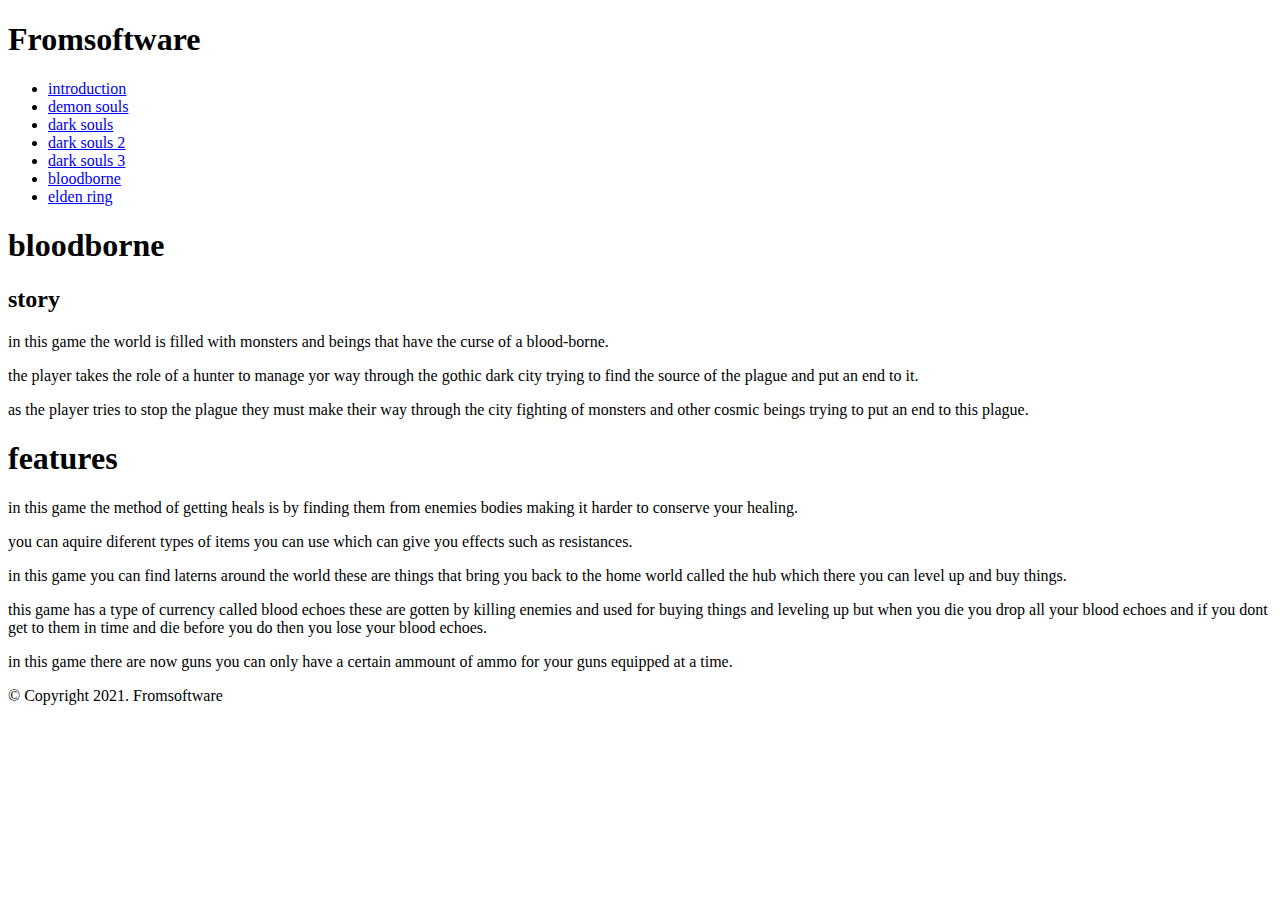
==== bloodborne.html @ 0683342c "Add files via upload" ====
<!doctype html>
<html>
	<head>
	<title>My Awesome Website</title>
 	 <link href="../2022_joshua_web design/style.css" rel="stylesheet" type="text/css">
		<meta name="viewport" content="width=device-width, initial-scale=1">
		<link href="https://fonts.googleapis.com/css2?family=Pacifico&display=swap" rel="stylesheet">
	</head>
<body>
	<header>
<h1>Fromsoftware</h1>
 <nav>
  <ul>
	  <li>
    <a href="../real website/index.html">introduction</a> 
   </li>
   <li>
    <a href="../real website/demon souls.html">demon souls</a> 
   </li>
   <li>
    <a href="../real website/dark souls.html">dark souls</a>
   </li>
	   <li>
    <a href="../real website/dark souls 2.html">dark souls 2</a> 
   </li>
   <li>
    <a href="../real website/dark souls 3.html">dark souls 3</a>
   </li>
	   <li>
    <a href="../real website/bloodborne.html">bloodborne</a> 
   </li>
   <li>
    <a href="../real website/elden ring.html">elden ring</a>
   </li>
   </ul> 
 </nav>
</header>
	<main>
	<!--main content goes here-->
<article class="item">
<h1>bloodborne</h1>
<h2>story</h2>
	<p>in this game the world is filled with monsters and beings that have the curse of a blood-borne.</p>
<p>the player takes the role of a hunter to manage yor way through the gothic dark city trying to find the source of the plague and put an end to it.</p>
	<p>as the player tries to stop the plague they must make their way through the city fighting of monsters and other cosmic beings trying to put an end to this plague.</p>
		</article>
		
		<article class="item">
		<h1> features</h1>
			<p>in this game the method of getting heals is by finding them from enemies bodies making it harder to conserve your healing.</p>
			<p>you can aquire diferent types of items you can use which can give you effects such as resistances.</p>
			<p>in this game you can find laterns around the world these are things that bring you back to the home world called the hub which there you can level up and buy things.</p>
			<p>this game has a type of currency called blood echoes these are gotten by killing enemies and used for buying things and leveling up but when you die you drop all your blood echoes and if you dont get to them in time and die before you do then you lose your blood echoes.</p>
			<p>in this game there are now guns you can only have a certain ammount of ammo for your guns equipped at a time.</p>
		
		
		</article>
		
		

	
		

<!--end of main content-->
		</main>
	<footer>
	  <p>© Copyright 2021. Fromsoftware</p>
		</footer>
	</body>
</html>
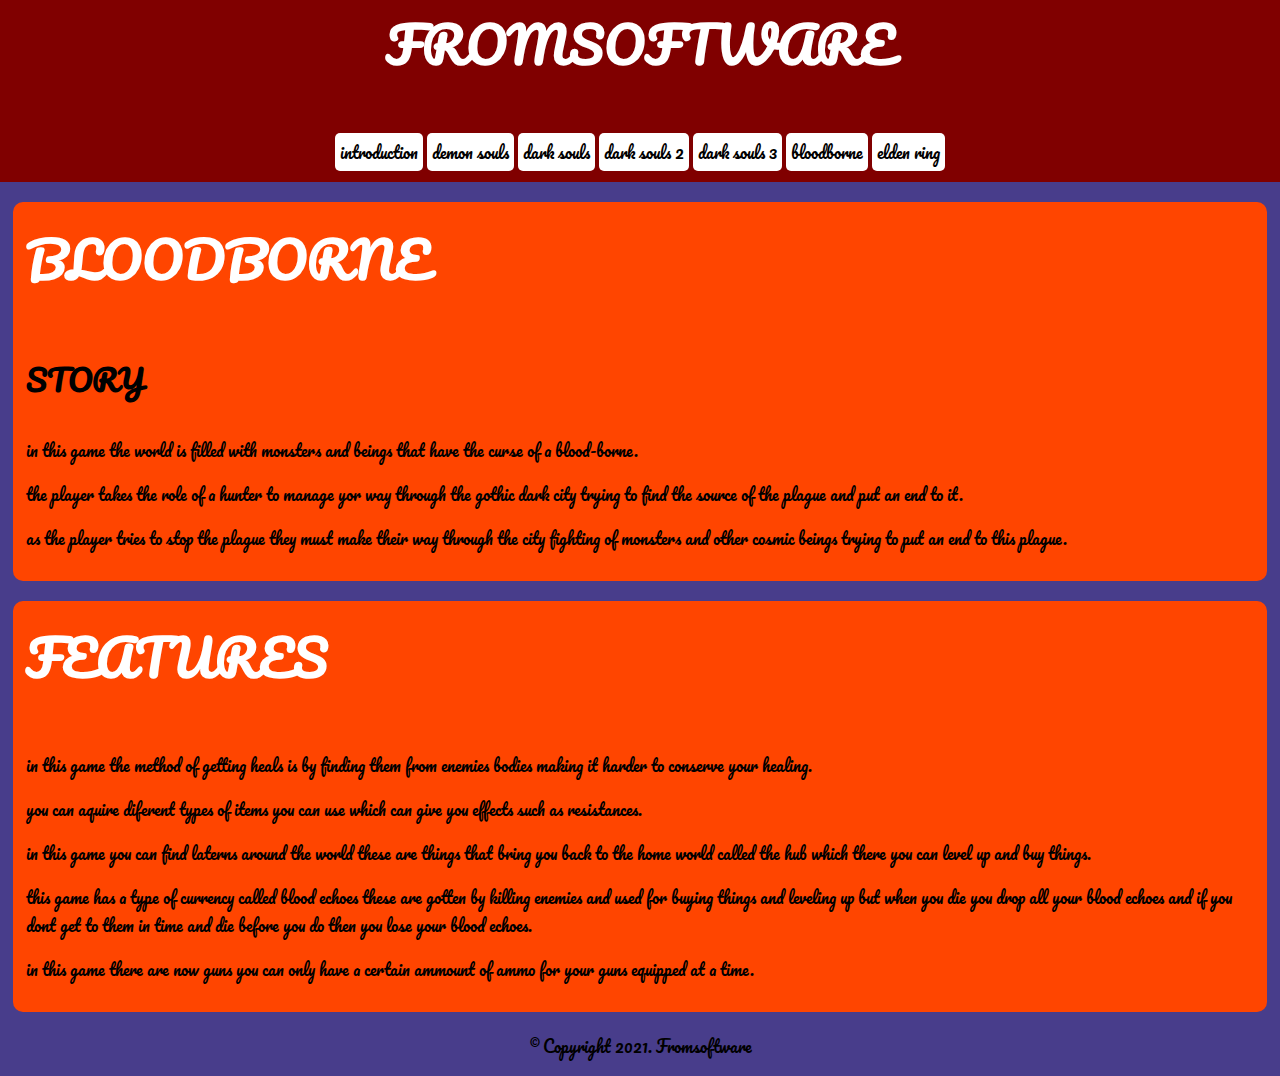
==== commit a6922be1: "Add files via upload" ====
--- a/bloodborne.html
+++ b/bloodborne.html
@@ -2,7 +2,7 @@
 <html>
 	<head>
 	<title>My Awesome Website</title>
- 	 <link href="../2022_joshua_web design/style.css" rel="stylesheet" type="text/css">
+ 	 <link href="style.css" rel="stylesheet" type="text/css">
 		<meta name="viewport" content="width=device-width, initial-scale=1">
 		<link href="https://fonts.googleapis.com/css2?family=Pacifico&display=swap" rel="stylesheet">
 	</head>
@@ -12,25 +12,25 @@
  <nav>
   <ul>
 	  <li>
-    <a href="../real website/index.html">introduction</a> 
+    <a href="index.html">introduction</a> 
    </li>
    <li>
-    <a href="../real website/demon souls.html">demon souls</a> 
+    <a href="demon souls.html">demon souls</a> 
    </li>
    <li>
-    <a href="../real website/dark souls.html">dark souls</a>
+    <a href="dark souls.html">dark souls</a>
    </li>
 	   <li>
-    <a href="../real website/dark souls 2.html">dark souls 2</a> 
+    <a href="dark souls 2.html">dark souls 2</a> 
    </li>
    <li>
-    <a href="../real website/dark souls 3.html">dark souls 3</a>
+    <a href="dark souls 3.html">dark souls 3</a>
    </li>
 	   <li>
-    <a href="../real website/bloodborne.html">bloodborne</a> 
+    <a href="bloodborne.html">bloodborne</a> 
    </li>
    <li>
-    <a href="../real website/elden ring.html">elden ring</a>
+    <a href="elden ring.html">elden ring</a>
    </li>
    </ul> 
  </nav>
--- a/style.css
+++ b/style.css
@@ -0,0 +1,132 @@
+*{
+   margin:0;
+   padding:0;
+   box-sizing: border-box; 
+   font-size:16px;
+}
+
+img,
+iframe {
+max-width: 100%;
+height: auto;
+/* so that aspect ratio is kept even if height is declared in markup */ 
+border: 0;
+/* this stops a border if the image is inside a link */
+}
+
+/* This is a CSS comment.
+Always comment your work to explain what you're doing */ 
+body {
+font-family: 'Pacifico', cursive;
+}
+
+/*
+background color defaults
+Note that HTML and CSS use American spelling (color not colour). */
+body {
+      background-color:maroon
+     }
+header {
+       background-color:maroon
+       }
+/* Note that if we want a number of different elements to have the same style, we just comma separate them. */
+header, footer {
+               text-align: center;
+               }
+
+/* TYPOGRAPHY*/
+h1 {
+    font-size:50px;
+    color: #fff; /* white */
+    text-transform: uppercase;
+   } 
+h2 {
+    font-size: 30px;
+    font-family: 'Pacifico', cursive;
+    text-transform: uppercase;
+   }
+h1,h2,p,li {
+            padding-bottom: 1em; 
+           }
+
+
+.item {
+       background-color:orangered;
+       padding:1%;
+       margin:1%; 
+       margin-bottom: 20px; 
+       margin-top: 20px; 
+       border-radius:10px;
+}
+
+
+
+.a {
+	background-color:pink
+	
+}
+.b{
+	background-color: aqua
+	
+}
+.c{
+	background-color:aqua
+	
+}
+.d{
+	background-color: crimson
+	
+}
+.e{
+	background-color: crimson
+		
+}
+.f{
+	background-color: rebeccapurple
+	
+}
+.h{
+	background-color: rebeccapurple
+}
+/* let's bring the width in a little */
+/* check it out - we're responsive without even trying! */ 
+main {
+/* There's rarely any time you should set an explicit width. Always use max-width wherever possible. */
+     max-width: 1400px;
+/* Change the above to width: 1000px and see what happens with responsive */
+     margin-left: auto;
+     margin-right: auto; 
+      }
+
+/* let's talk about nesting */ 
+.item li {
+          margin-left: 25px;
+}
+blockquote {
+text-transform: uppercase; 
+font-style: 'Pacifico', cursive;
+}
+
+
+nav {
+text-align: center;
+}
+nav li {
+display: inline-block;
+}
+/* nav li a, or nav a ?? */ nav a {
+background: white; 
+color: black;
+padding: 5px; 
+text-decoration: none; 
+border-radius: 5px;
+}
+nav a:hover {
+background: orange;
+}
+body {
+background-color: darkslateblue;
+background-image: url(https://image.winudf.com/v2/image/Y29tLmRhcmtzb3Vsc3dhbGxwYXBlci5oZC5kYXJrc291bHNwaWN0dXJlcy5waG90b3MuYmFja2dyb3VuZC5jdXRlLmNvb2wuYXJ0LmRhcmtzb3Vsc2ltYWdlcy5oZC5mcmVlX3NjcmVlbl8xMF8xNTMyMzcxNzI2XzA0OQ/screen-10.jpg?fakeurl=1&type=.jpg); 
+background-repeat: no-repeat; 
+background-size: cover;
+}